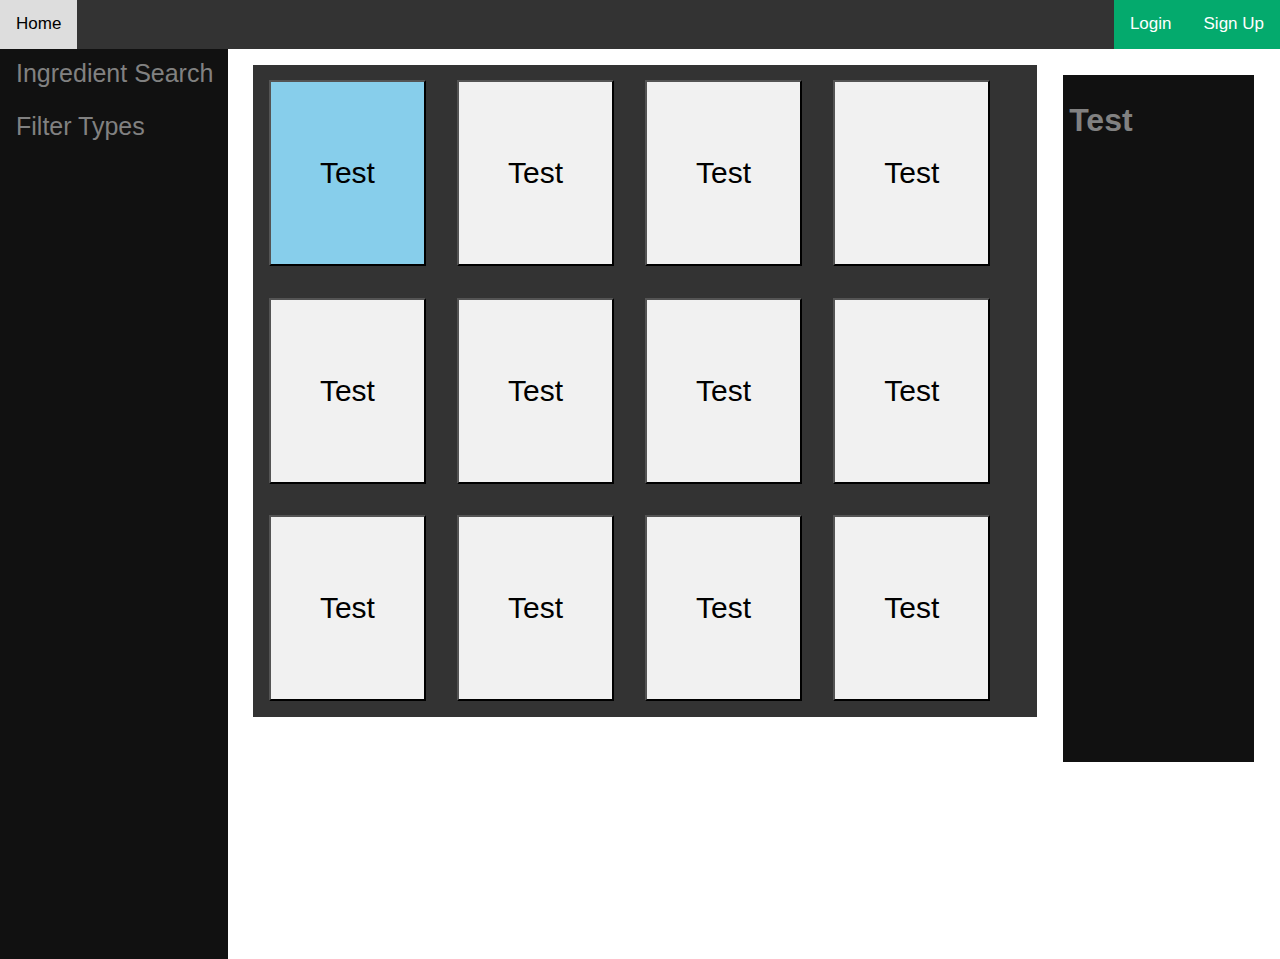
==== htmlWIP/main.html @ c6e14e71 "Add files via upload" ====
<!DOCTYPE html>
<html>
<head>
    <title>CAP food website</title>
    <link rel="stylesheet" href="style.css">
    <link rel="stylesheet" href="https://cdnjs.cloudflare.com/ajax/libs/font-awesome/4.7.0/css/font-awesome.min.css">
    <meta charset="UTF-8">
    <meta name="viewport" content="width=device-width, initial-scale=1.0">
</head>
<body>
    <div class="topnav">
        <a href="main.html">Home</a>
        <a class="login" href="#signup">Sign Up</a>
        <a class="login" href="index.html">Login</a>
    </div>
    <div class="main">
        <div class="flexbox">
            <div class="sidenav">
                <a href="search.html">Ingredient Search</a><br>
                <a href="#">Filter Types</a><br>
            </div>
            <div class="content">

                <div class="flex-container" id="flexCont">
                    <button class="btn active">Test</button>
                    <button class="btn">Test</button>
                    <button class="btn">Test</button>
                    <button class="btn">Test</button>
                    <button class="btn">Test</button>
                    <button class="btn">Test</button>
                    <button class="btn">Test</button>
                    <button class="btn">Test</button>
                    <button class="btn">Test</button>
                    <button class="btn">Test</button>
                    <button class="btn">Test</button>
                    <button class="btn">Test</button>
                </div>   
            </div>
            <div class="rightbar">
                <h1>Test</h1>
            </div>
        </div>
    </div>
    <script>
        var btnContainer = document.getElementById("flexCont");
        var btns = btnContainer.getElementsByClassName("btn");

        var btns = btnContainer.getElementsByClassName("btn");
        for (var i = 0; i < btns.length; i++) {
        btns[i].addEventListener("click", function() {
        var current = document.getElementsByClassName("active");
        current[0].className = current[0].className.replace(" active", "");
        this.className += " active";
        });
    }
    </script>
</body>
---- htmlWIP/style.css ----
body,h1,h2,h3,h4,h5,h6,.w3-wide {font-family: "Montserrat", sans-serif;}
.topnav {
    margin: 0px;
    background-color: #333;
    overflow: hidden;
    height: auto;
}
.topnav a {
    float: left;
    height:100%;
    background-color: #04AA6D;
    color: white;
    text-align: center;
    padding: 14px 16px 15px;
    text-decoration: none;
    font-size: 17px;
  }
.topnav a:hover {
    background-color: #ddd;
    color: black;
}
.topnav a.login {
    float: right;
    color: white;
}



.sidenav {
    height: 100vh;
    white-space: nowrap;
    padding-right: .5%;
    width: auto; /* Set the width of the sidebar */
    position: relative;
    top: 0; /* Stay at the top */
    left: 0;
    background-color: #111; /* Black */
    padding-top: 10px;
}
.sidenav a {
    padding: 0px 8px 6px 16px;
    text-decoration: none;
    font-size: 25px;
    color: #818181;
    display: block;
}
.sidenav a:hover {
    color: #f1f1f1;
}
.sidenav a:active {
    background-color: #04AA6D;
}
@media screen and (max-height: 450px) {
    .sidenav {padding-top: 15px;}
    .sidenav a {font-size: 18px;}
}


.flexbox {
    height: 100%;
    display: flex;
    flex-direction: row;
    justify-content: space-between;
}

.content {
    vertical-align: top;
    text-align: center;
    padding-left: 2%;
    padding-right: 2%;
    width: 100%;
}

.flex-container {
    display: flex;
    flex-wrap: wrap;
    background-color:#333;
    margin-top: 2%;
  }
  
  .btn {
    background-color: #f1f1f1;
    width: 20%;
    margin: 2%;
    text-align: center;
    line-height: 20vh;
    font-size: 30px;
    overflow: hidden;
  }
  .btn:hover {
    background-color: #818181;
  }
  .btn:active {
    background-color: skyblue;
  }
  .active {
    background-color: skyblue;
  }

.searchbar input[type=text] {
    width: 80%;
    padding: 6px;
    margin-top: 8px;
    font-size: 17px;
    border:#333 .1%;
  }
.searchbar button {
    padding: 6px 10px;
    margin-top: 8px;
    margin-right: 16px;
    background: #ddd;
    font-size: 17px;
    border: none;
    cursor: pointer;
  }
.searchbar button:hover {
    background: #ccc;
  }
  

.rightbar {
    width: 22%;
    height: 75vh;
    margin-top: 2%;
    padding: .5% 1% .5% .5%;
    margin-right: 2%;
    color: #818181;
    background-color: #111;
}

.gridContent {
    display:grid;
    grid-template-columns: repeat(auto-fit, minmax(min(100%/4, max(100%/5)), 1fr));
    padding: 10px;
    column-gap: 10px;
    row-gap: 4vh;
}

.grid-item {
    height: 20vh;
    width: 75%;
    background-color: #818181;
    border:1px solid #111;
    padding: 0px;
    text-align: center;
    margin: 0px 0px 0px 0px;
}

.picDiv {
    height: 80%;
    width: 100%;
    background-color: red;
    margin: 0px 0px 0px 0px;
}

.textDiv {
    height: 20%;
    width: 100%;
    background-color: blue;
    margin: 0px 0px 0px 0px;
    display: -webkit-flex;
    display: flex;
    align-items: center;
    justify-content: center;
    overflow:hidden;
}

.main {
    margin-left: 0px;
    padding: 0px 0px;
    height: 100%;
}

body {
    margin: 0px;
    height: 100%;
}
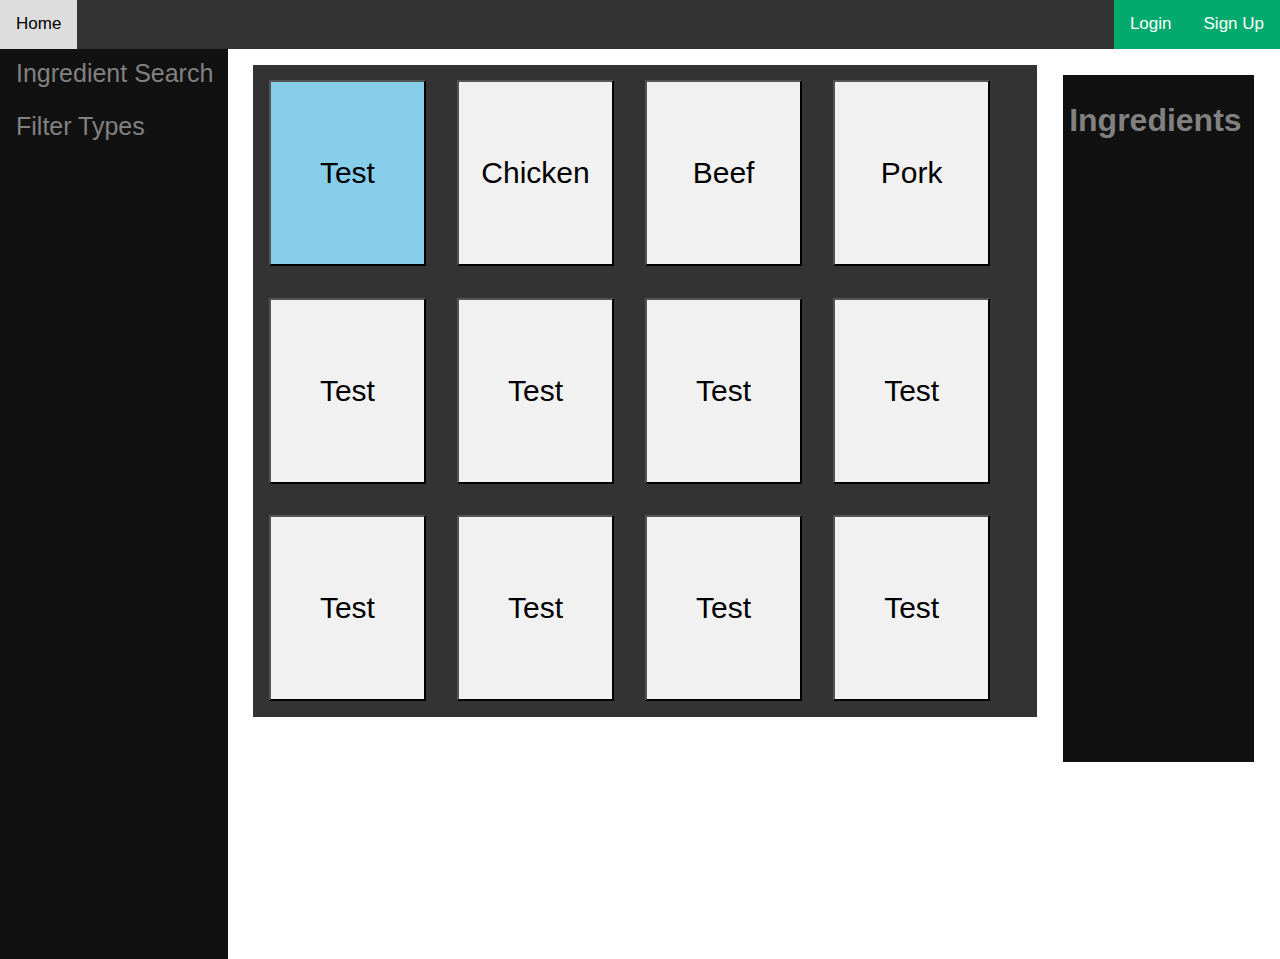
==== commit 98ee6018: "Update main.html" ====
--- a/htmlWIP/main.html
+++ b/htmlWIP/main.html
@@ -23,9 +23,9 @@
 
                 <div class="flex-container" id="flexCont">
                     <button class="btn active">Test</button>
-                    <button class="btn">Test</button>
-                    <button class="btn">Test</button>
-                    <button class="btn">Test</button>
+                    <button class="btn">Chicken</button>
+                    <button class="btn">Beef</button>
+                    <button class="btn">Pork</button>
                     <button class="btn">Test</button>
                     <button class="btn">Test</button>
                     <button class="btn">Test</button>
@@ -36,22 +36,57 @@
                     <button class="btn">Test</button>
                 </div>   
             </div>
-            <div class="rightbar">
-                <h1>Test</h1>
+            <div class="rightbar" id="rightbarV">
+                <h1 style="text-align: center;">Ingredients</h1>
+                <h1 id="ingredients"></h1>
             </div>
         </div>
     </div>
     <script>
+
         var btnContainer = document.getElementById("flexCont");
-        var btns = btnContainer.getElementsByClassName("btn");
+        var rightbarVar = document.getElementById("rightbarV");
+        var x = 0;
+
+
+        function createButton (txt) {
+            var closeBtn = document.createElement('button');
+            var sideTxt = document.createElement('h2');
+
+            closeBtn.setAttribute('class', 'closeBtn');
+            closeBtn.setAttribute('id', 'closeBtn' + x);
+            closeBtn.setAttribute('onclick', 'closeThis(' + x +')');
+            closeBtn.textContent = 'X';
+
+            sideTxt.setAttribute('class', 'sideTxt');
+            sideTxt.setAttribute('id', 'sideTxt' + x);
+            sideTxt.textContent = txt;
+            
+            rightbarVar.appendChild(closeBtn);
+            rightbarVar.appendChild(sideTxt);
+
+            x += 1;
+        }
+
+        function closeThis(num) {
+            var txtNum = "sideTxt" + num;
+            var btnNum = "closeBtn" + num;
+            const abc = document.getElementById(txtNum);
+            const def = document.getElementById(btnNum);
+            abc.remove();
+            def.remove();
+        }
 
         var btns = btnContainer.getElementsByClassName("btn");
         for (var i = 0; i < btns.length; i++) {
-        btns[i].addEventListener("click", function() {
-        var current = document.getElementsByClassName("active");
-        current[0].className = current[0].className.replace(" active", "");
-        this.className += " active";
-        });
-    }
+            btns[i].addEventListener("click", function() {
+                var current = document.getElementsByClassName("active");
+                current[0].className = current[0].className.replace(" active", "");
+                this.className += " active";
+                var insertText = current[0].textContent;
+
+                createButton(insertText);
+            });
+        };
     </script>
 </body>